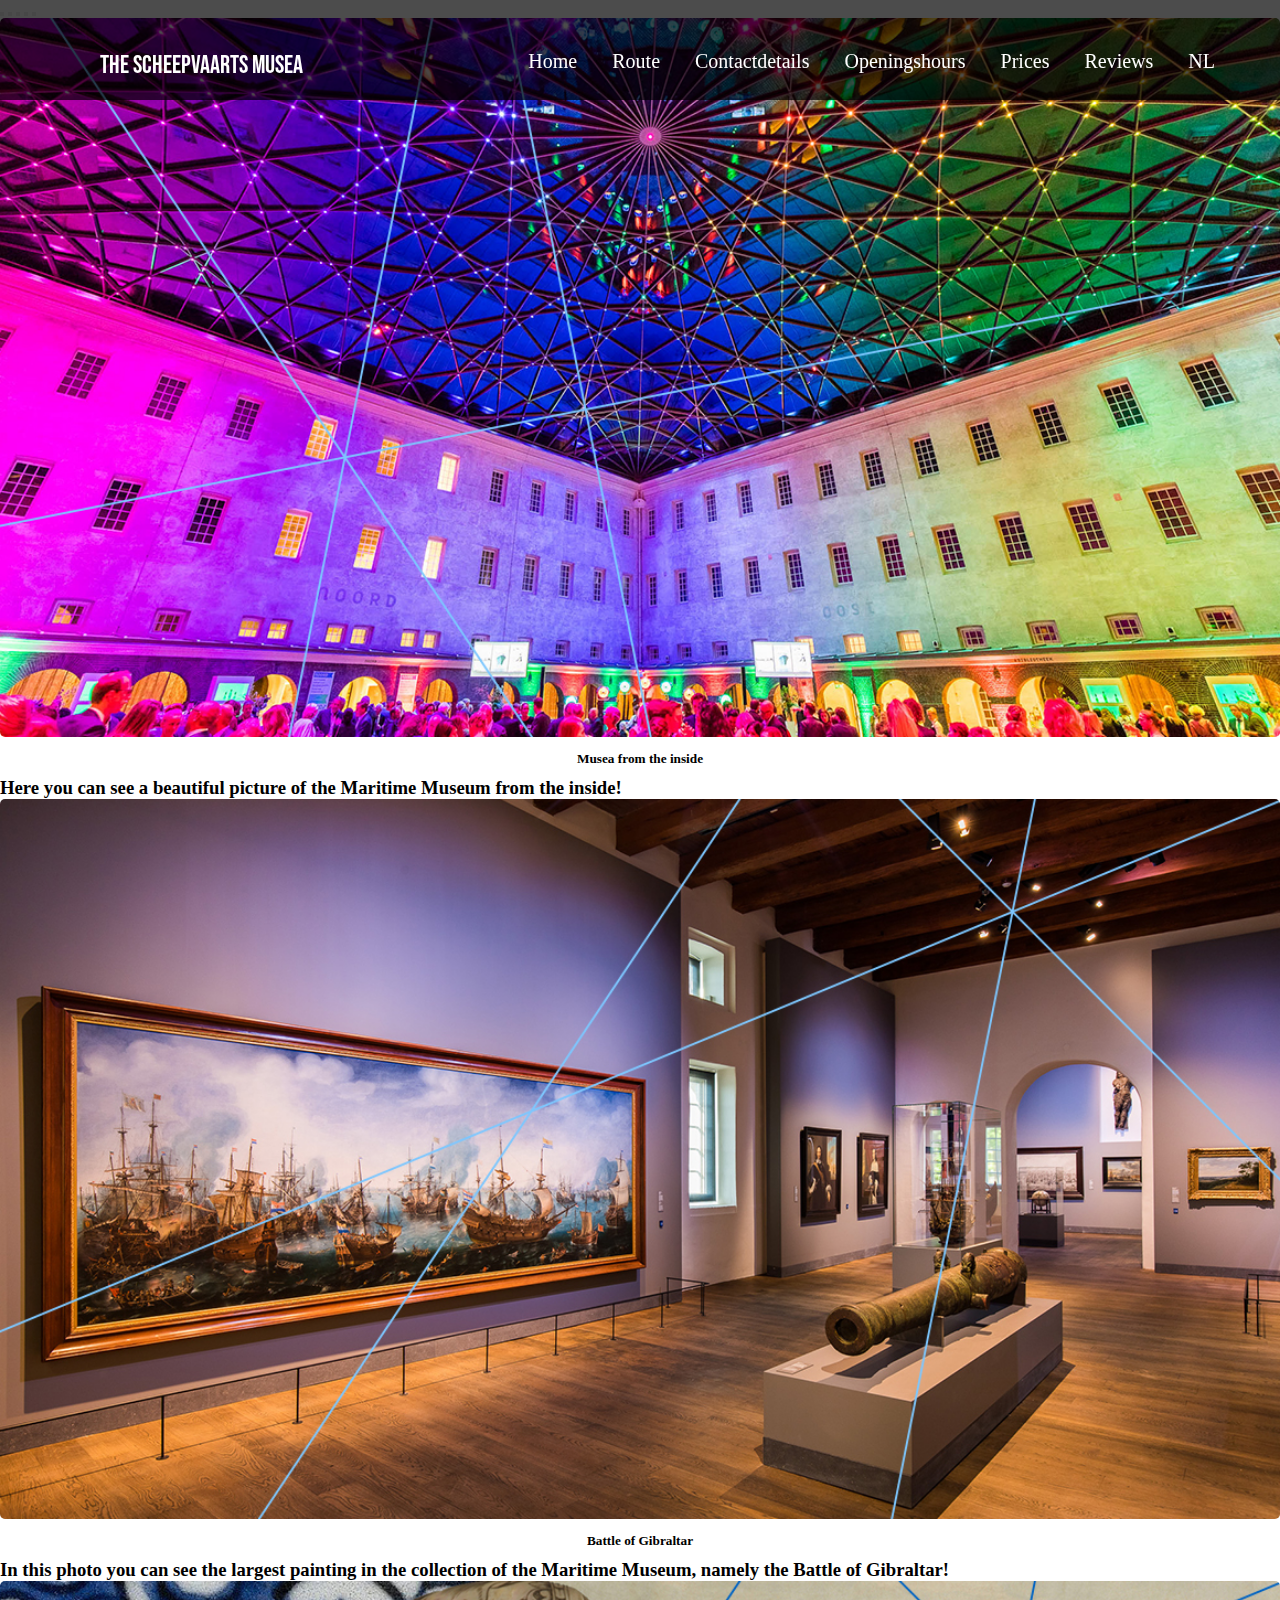
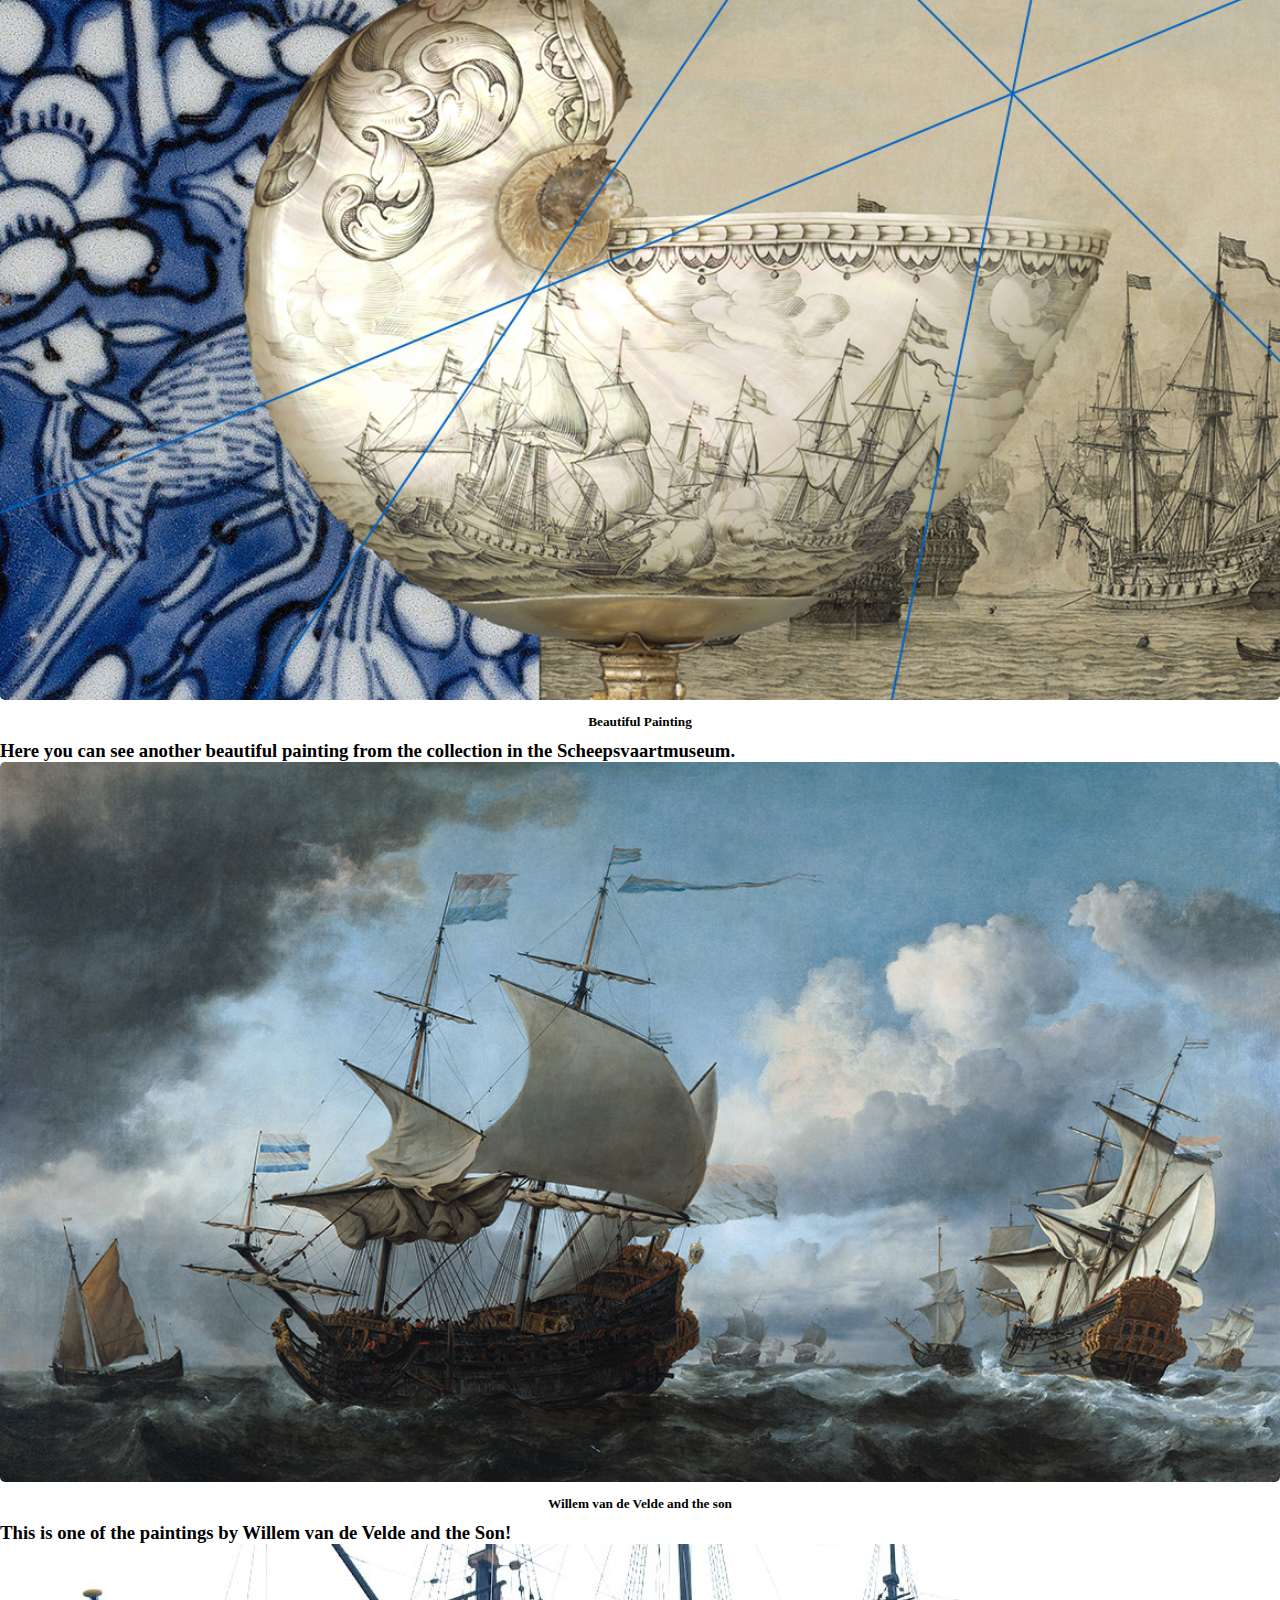
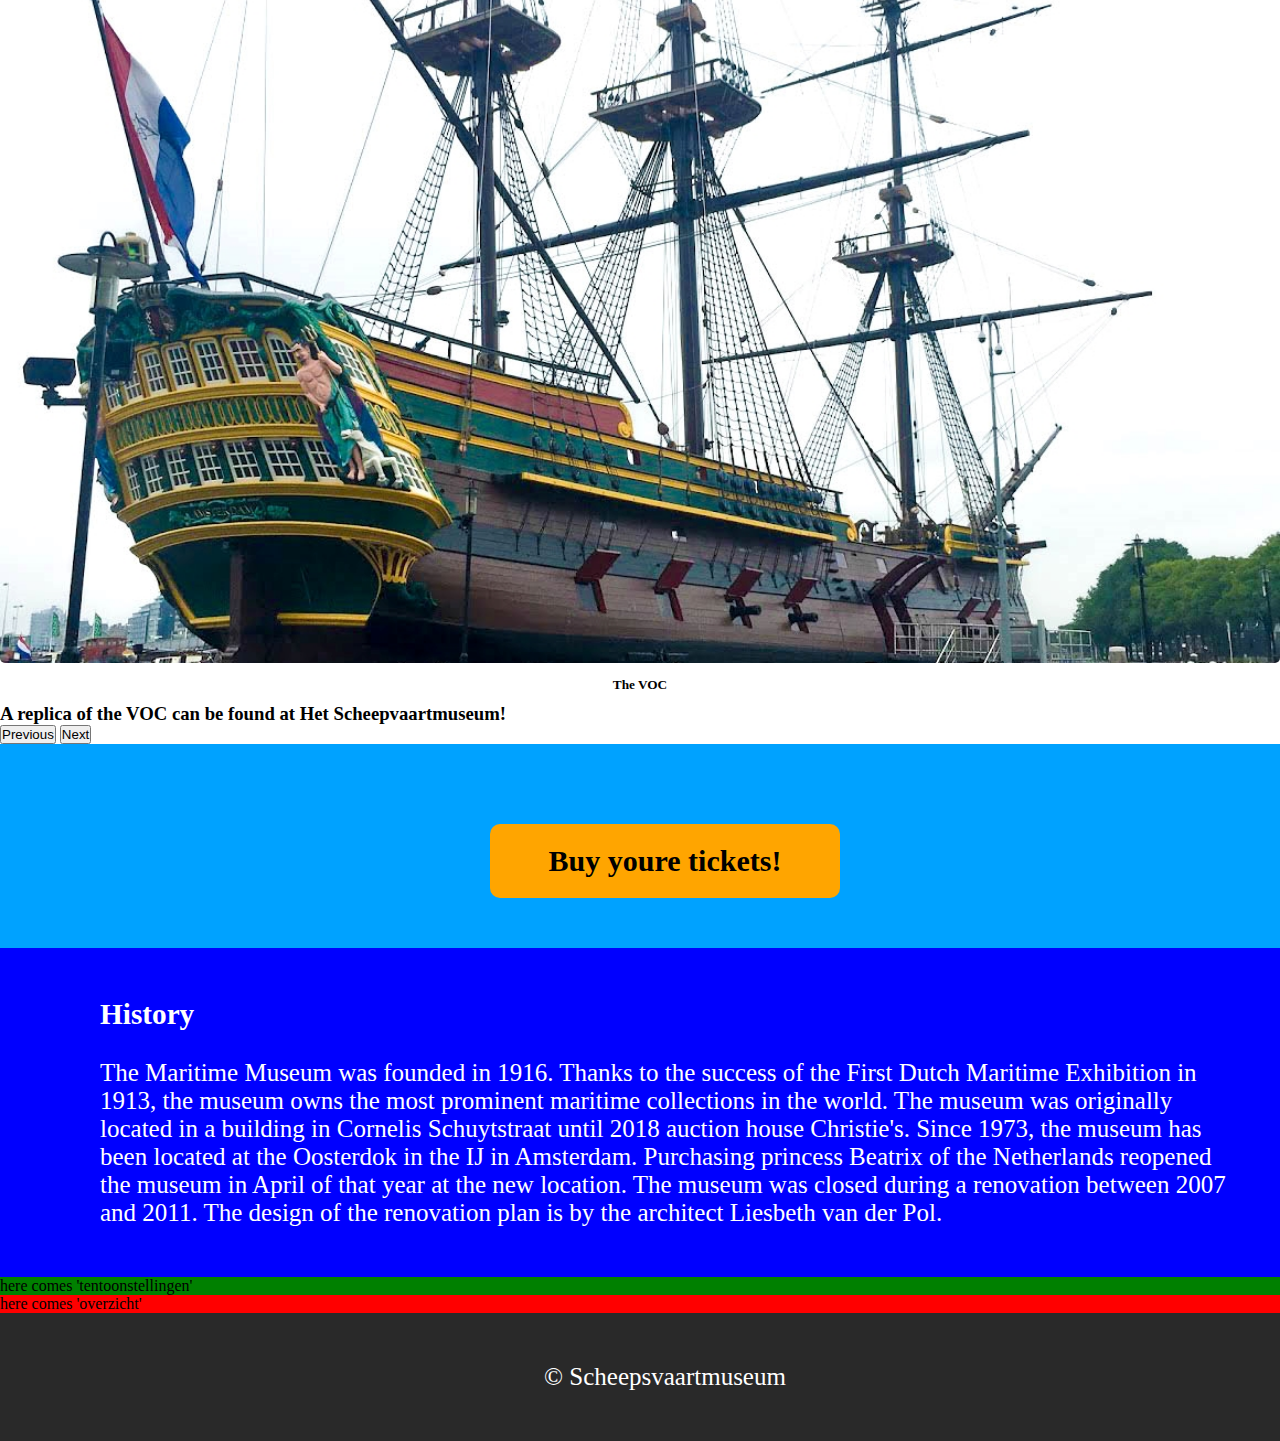
==== eni.html @ 56d88766 "nieuwe mappen" ====
<!DOCTYPE html>
<html lang="nl">
<head>
    <meta charset="UTF-8">
    <meta http-equiv="X-UA-Compatible" content="IE=edge">
    <meta name="viewport" content="width=device-width, initial-scale=1.0">
    <title>Scheepsvaartmuseum</title>
    <link href="https://fonts.googleapis.com/css2?family=Aclonica&family=Bebas+Neue&display=swap" rel="stylesheet">
    <link rel="stylesheet" href="css/index.css">
    <link href="https://cdn.jsdelivr.net/npm/bootstrap@5.1.3/dist/css/bootstrap.min.css" rel="stylesheet" integrity="sha384-1BmE4kWBq78iYhFldvKuhfTAU6auU8tT94WrHftjDbrCEXSU1oBoqyl2QvZ6jIW3" crossorigin="anonymous">
    <script src="https://cdn.jsdelivr.net/npm/bootstrap@5.1.3/dist/js/bootstrap.bundle.min.js" integrity="sha384-ka7Sk0Gln4gmtz2MlQnikT1wXgYsOg+OMhuP+IlRH9sENBO0LRn5q+8nbTov4+1p" crossorigin="anonymous"></script>
    <link rel="stylesheet" href="css/style.css">
<head>
<body>
<!-- Header begin -->
    <header>
        <div class="logo">
            <a href="index.html">The Scheepvaarts Musea</a>
            <div class="nav_bar">
                <ul>
                    <li><a href="eni.html">Home</a></li>
                    <li><a href=".html">Route</a></li>
                    <li><a href=".html">Contactdetails</a></li>
                    <li><a href=".html">Openingshours</a></li>
                    <li><a href=".html">Prices</a></li>
                    <li><a href="enr.html">Reviews</a></li>
                    <li><a href="index.html">NL</a></li>
                </ul>
            </div>
        </div> 
    </header>
<!-- Header einde -->

<!-- Slideshow begin -->
    <div id="carouselExampleCaptions" class="carousel slide" data-bs-ride="carousel">
        <div class="carousel-indicators">
          <button type="button" data-bs-target="#carouselExampleCaptions" data-bs-slide-to="0" class="active" aria-current="true" aria-label="Slide 1"></button>
          <button type="button" data-bs-target="#carouselExampleCaptions" data-bs-slide-to="1" aria-label="Slide 2"></button>
          <button type="button" data-bs-target="#carouselExampleCaptions" data-bs-slide-to="2" aria-label="Slide 3"></button>
          <button type="button" data-bs-target="#carouselExampleCaptions" data-bs-slide-to="3" aria-label="Slide 4"></button>
          <button type="button" data-bs-target="#carouselExampleCaptions" data-bs-slide-to="4" aria-label="Slide 5"></button>
        </div>

        <div class="carousel-inner">
          <div class="carousel-item active">
              <img src="img/f-1.jpg" class="d-block w-100" alt="...">
            <div class="carousel-caption d-none d-md-block">
              <h5>Musea from the inside</h5>
              <h3 class="slidercolorrr">Here you can see a beautiful picture of the Maritime Museum from the inside!</h3>
            </div>
          </div>

          <div class="carousel-item">
            <img src="img/f-2.jpg" class="d-block w-100" alt="...">
            <div class="carousel-caption d-none d-md-block">
              <h5>Battle of Gibraltar</h5>
              <h3 class="slidercolor">In this photo you can see the largest painting in the collection of the Maritime Museum, namely the Battle of Gibraltar!</h3>
            </div>
          </div>

          <div class="carousel-item">
            <img src="img/f-3.jpg" class="d-block w-100" alt="...">
            <div class="carousel-caption d-none d-md-block">
              <h5>Beautiful Painting</h5>
              <h3 class="slidercolor">Here you can see another beautiful painting from the collection in the Scheepsvaartmuseum.</h3>
            </div>
          </div>

          <div class="carousel-item">
            <img src="img/f-4.jpg" class="d-block w-100" alt="...">
            <div class="carousel-caption d-none d-md-block">
              <h5>Willem van de Velde and the son</h5>
              <h3 class="slidercolorr">This is one of the paintings by Willem van de Velde and the Son!</h3>
            </div>
          </div>

          <div class="carousel-item">
            <img src="img/f-5.jpg" class="d-block w-100" alt="...">
            <div class="carousel-caption d-none d-md-block">
              <h5>The VOC</h5>
              <h3 class="slidercolorr">A replica of the VOC can be found at Het Scheepvaartmuseum!</h3>
            </div>
          </div>
        </div>

        <button class="carousel-control-prev" type="button" data-bs-target="#carouselExampleCaptions" data-bs-slide="prev">
          <span class="carousel-control-prev-icon" aria-hidden="true"></span>
          <span class="visually-hidden">Previous</span>
        </button>
        <button class="carousel-control-next" type="button" data-bs-target="#carouselExampleCaptions" data-bs-slide="next">
          <span class="carousel-control-next-icon" aria-hidden="true"></span>
          <span class="visually-hidden">Next</span>
        </button>
    </div>
<!-- Slideshow einde -->
    <article>
<!-- Tickets begin -->
            <div class="ticketsbg">
                <div class="watistedoen">
                    <a  id="ticket" class="tickets" href="https://tickets.hetscheepvaartmuseum.nl/nl/tickets"><b>Buy youre tickets!</b></a>
                </div>
            </div>     
<!-- Tickets einde -->

<!-- Geschiedenis begin -->
        <div class="achtergrond1">
            <div class="geschiedenisbg">
                <div class="watistedoen">
                    <h3><b>History</b></h3>
                    <br>    The Maritime Museum was founded in 1916.
                            Thanks to the success of the First Dutch Maritime Exhibition in 1913,
                            the museum owns the most prominent maritime collections in the world.
                            The museum was originally located in a building in Cornelis Schuytstraat until 2018 auction house Christie's.
                            Since 1973, the museum has been located at the Oosterdok in the IJ in Amsterdam.
                            Purchasing princess Beatrix of the Netherlands reopened the museum in April of that year at the new location.
                            The museum was closed during a renovation between 2007 and 2011.
                            The design of the renovation plan is by the architect Liesbeth van der Pol.
                </div>
            </div>
        </div>
<!-- Geschiedenis einde -->
        
<!-- Tentoonstellingen begin -->
        <div class="tentoonstelling">
            here comes 'tentoonstellingen'
        </div>
<!-- Tentoonstellingen einde -->

<!-- Overzicht begin-->
        <div class="overzicht">
            here comes 'overzicht'
        </div>
<!-- Overzicht einde-->        
    </article>
<!-- Footer begin -->
    <footer>
        <p class="watistedoen">© Scheepsvaartmuseum</p>
    </footer>
<!-- Footer begin -->
</body>
</html>
---- css/style.css ----
*{
    margin: 0;
    padding: 0;
    box-sizing: border-box;
}

header{
    height: 100px;
    background: rgba(0,0,0,0.7);
    width: 100%;
    z-index: 12;
    position: fixed;
}

.logo{
    font-family: 'Bebas Neue';
    font-size: 25px;
    padding: 50px;
    margin-left: 50px;
}

.logo10{
    font-family: 'Bebas Neue';
    font-size: 25px;
    padding: 50px;
    margin-left: 50px;
}

.logo a{
    color: #fff;
    text-decoration: none;
}

.logo a:hover{
    color: #fff;
}

.logo2{
    font-family: 'Bebas Neue';
    font-size: 25px;
    padding: 50px;
    margin-left: 50px;
}

.logo2 a{
    color: #fff;
    text-decoration: none;
}

.logo2 a:hover{
    color: #fff;
}

.nav_bar{
    font-family: 'poppins';
    font-size: 20px;
    float: right;
    list-style: none;
}

.nav_bar li{
    display: inline-block;
}

.nav_bar li a{
    padding: 15px;
}

.nav_bar li a:hover{
    background: #7D7A7A;
    color: #fff;
    border: 1px solid #000;
    border-radius: 5px;
    border-width: 0 auto;
}

article{
    width:100%;
    margin: 0 auto;
}

.ticketsbg{
    background: rgb(0, 162, 255)
}

.geschiedenisbg{
    background: rgb(0, 0, 255);
    color: white;
}

.geschiedenis{
    background: rgb(0, 0, 255);
    color: white;
    text-align: center;
}

.tentoonstelling{
    background: green;
}

.overzicht{
    background: red;
}

.watistedoen{
    font-size: 25px;
    padding: 50px;
    margin-left: 50px;
}

.carsousel-item img{
    -webkit-backgournd-size: cover;
    background-size: cover;
    background-position: center center;
    background-repeat: no-repeat;
    width: auto;
    height: 100vh;
    filter: brightness(80%)
}

.box{
    background: rgba(0,0,0,0.5);
    width: 100%;
    padding: 25px;
}

.box p{
    text-align: justify;
}

.padding{
    border-top: 1px solid black;
    display: flex;
}

.box-1{
    width: 300px;
    height: 400px;
    background-repeat: no-repeat;
    background-size: cover;
    box-shadow: 2px 2px 12px rgba(0,0,0,0.3);
    display: flex;
    justify-content: center;
    align-items: center;
    flex-direction: column;
    border-radius: 11%;
}
  
.box-2{
    width: 300px;
    height: 400px;
    background-repeat: no-repeat;
    background-size: cover;
    box-shadow: 2px 2px 12px rgba(0,0,0,0.3);
    display: flex;
    justify-content: center;
    align-items: center;
    flex-direction: column;
    border-radius: 11%;
}
  
.box-3{
    width: 300px;
    height: 400px;
    background-repeat: no-repeat;
    background-size: cover;
    box-shadow: 2px 2px 12px rgba(0,0,0,0.3);
    display: flex;
    justify-content: center;
    align-items: center;
    flex-direction: column;
    border-radius: 11%;
}
  
.box-container{
    display: flex;
    justify-content: space-evenly;
}
  
  
.box-1 span{
    width: 40px;
    height: 40px;
    border-radius: 50%;
    background-color: blue;
    display: flex;
    justify-content: center;
    align-items: center;
    font-family: calibri;
    font-weight: bold;
}
  
.box-2 span{
    width: 40px;
    height: 40px;
    border-radius: 50%;
    background-color: blue;
    display: flex;
    justify-content: center;
    align-items: center;
    font-family: calibri;
    font-weight: bold;
}

.box-3 span{
    width: 40px;
    height: 40px;
    border-radius: 50%;
    background-color: blue;
    display: flex;
    justify-content: center;
    align-items: center;
    font-family: calibri;
    font-weight: bold;
}

.box-1 p:nth-child(2){
    color: blue;
    font-family: calibri;
    font-size: 23px;
    line-height: 29px
}
  
.box-2 p:nth-child(2){
    color: blue;
    font-family: calibri;
    font-size: 23px;
    line-height: 29px
}

.box-3 p:nth-child(2){
    color: blue;
    font-family: calibri;
    font-size: 23px;
    line-height: 29px
}

.box-1 p:nth-child(2){
    font-family: calibri;
    text-align: center;
    width: 230px;
    margin: 0px 0px 20px 0px;
    color: #8f8f8f8f;
}

.box-2 p:nth-child(2){
    font-family: calibri;
    text-align: center;
    width: 230px;
    margin: 0px 0px 20px 0px;
    color: #8f8f8f8f;
}
   
.box-3 p:nth-child(2){
    font-family: calibri;
    text-align: center;
    width: 230px;
    margin: 0px 0px 20px 0px;
    color: #8f8f8f8f;
}

footer{
    background: rgb(41, 41, 41);
    left: 0;
    bottom: 0;
    width: 100%;
    text-align: center;
}

footer > p{
    color: white;
}

.tickets:hover{
    transform: scale(1.05);
}

.tickets{
    margin: auto;
    width: 350px;
    display: flex;
    flex-basis: 31%;
    background: orange;
    border-radius: 10px;
    margin-bottom: 0;
    padding: 20px 12px;
    box-sizing: border-box;
    margin-top: 30px;
    font-size: 30px;
    color: black;
    font-style: normal;
    align-items: center;
    justify-content: center;
    text-decoration: none;
}

img{
    width: 100%;
    border-radius: 5px;
    transition: 0.2s transform;
    object-fit: cover;
}

.slidercolortekst{
    color: white;
}

h5{
    text-align: center;
    font-weight: 600;
    margin: 10px 0;
}

.extra{
    height: 110px;
}

@media screen and (max-width: 600px){
    h1{
        font-size: 180%;
    }
    footer > p{
        width: 100vw;
        padding-left: 600px;
    }
    .nav_bar{
        width: 100%;
        position: absolute;
        top: 75px;
        right: 0;
        z-index: 2;
    }
    .nav_bar li{
        display: block;
        margin-top: 10px;
        margin-bottom: 10px;
    }
    .nav_bar li a{
        color: #fff;
    }
}

@media screen and (max-width:600px){
    body{
        font-size: 16px;
        width: 100vw;
    }
    .content{
        width: 80%;
    }
    .content > h1{
        font-size: 180%;
    }
    .fotoslider{
        width: auto;
        height: 375;
    }   
    footer > p{
        width: 100vw;
        padding-left: 60px;
    }
    .row{
        display:block;
    }
    .box-container{
        display: block;
    }
}
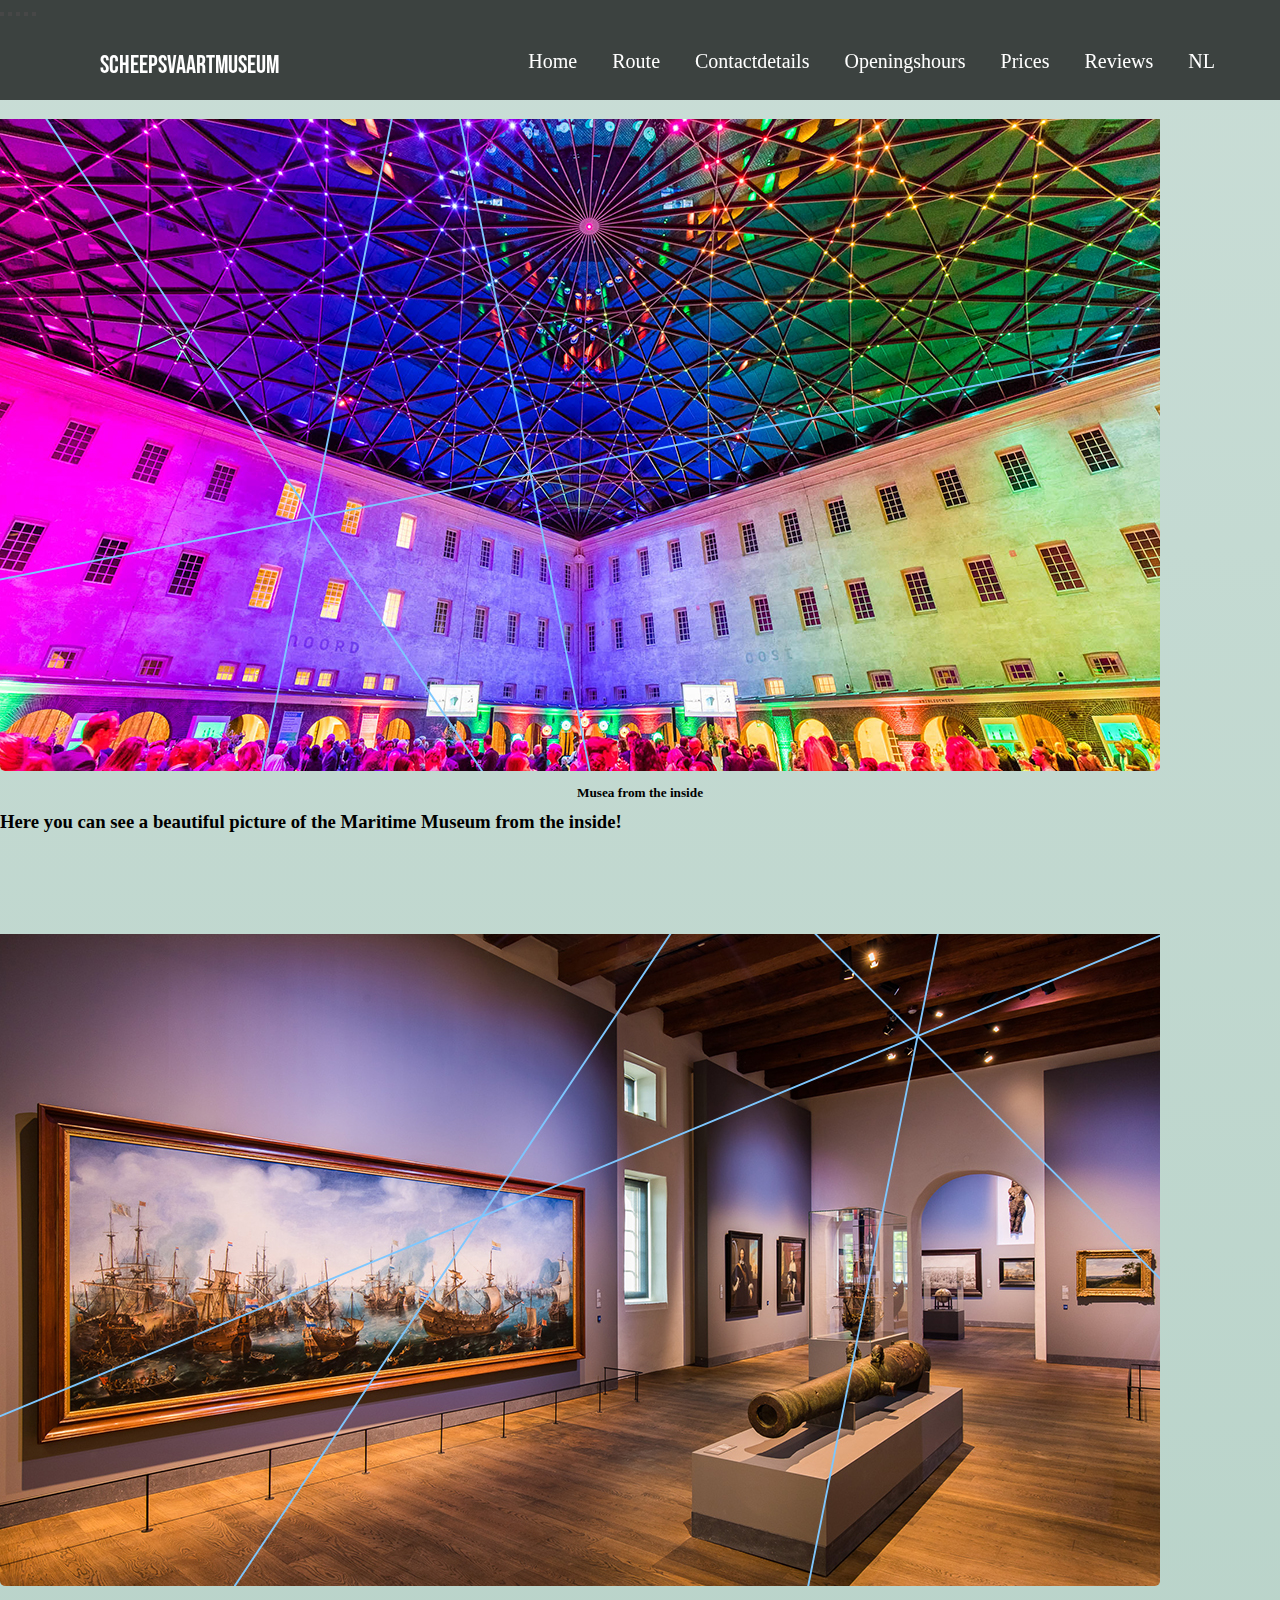
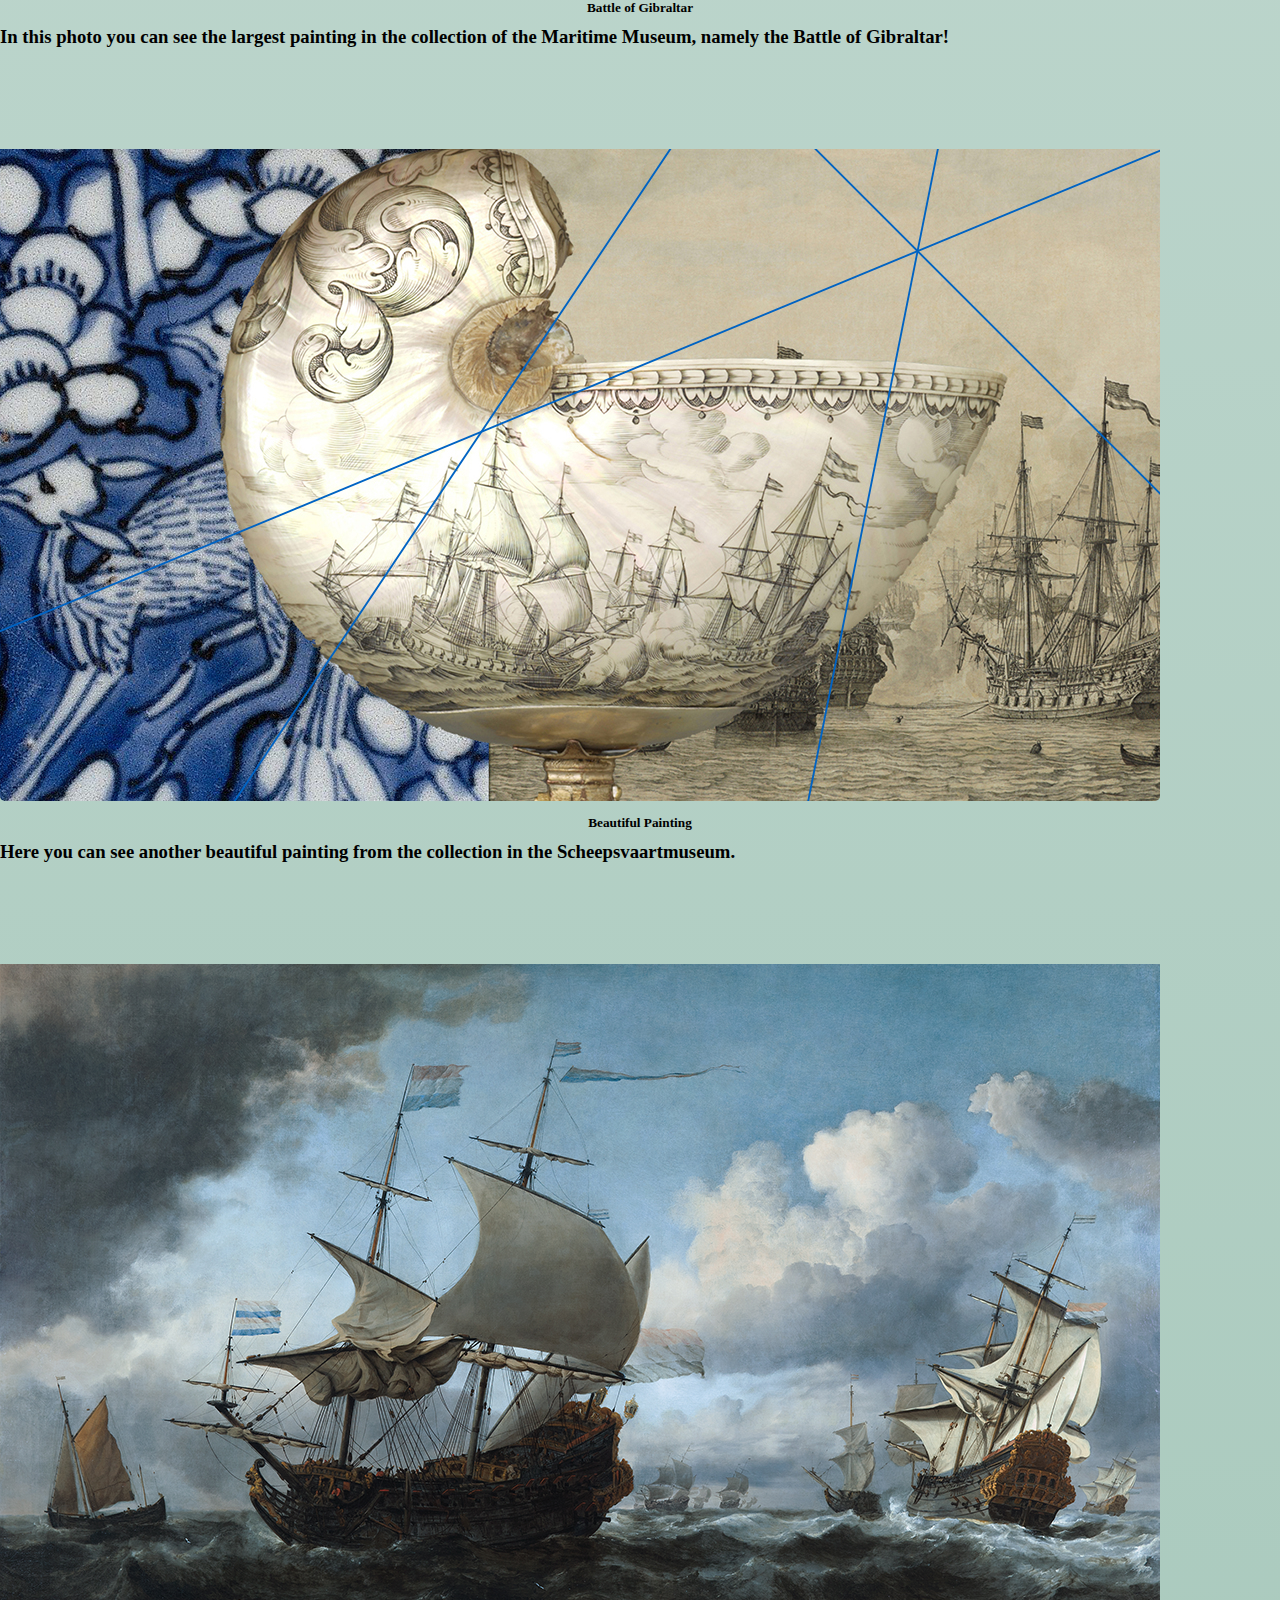
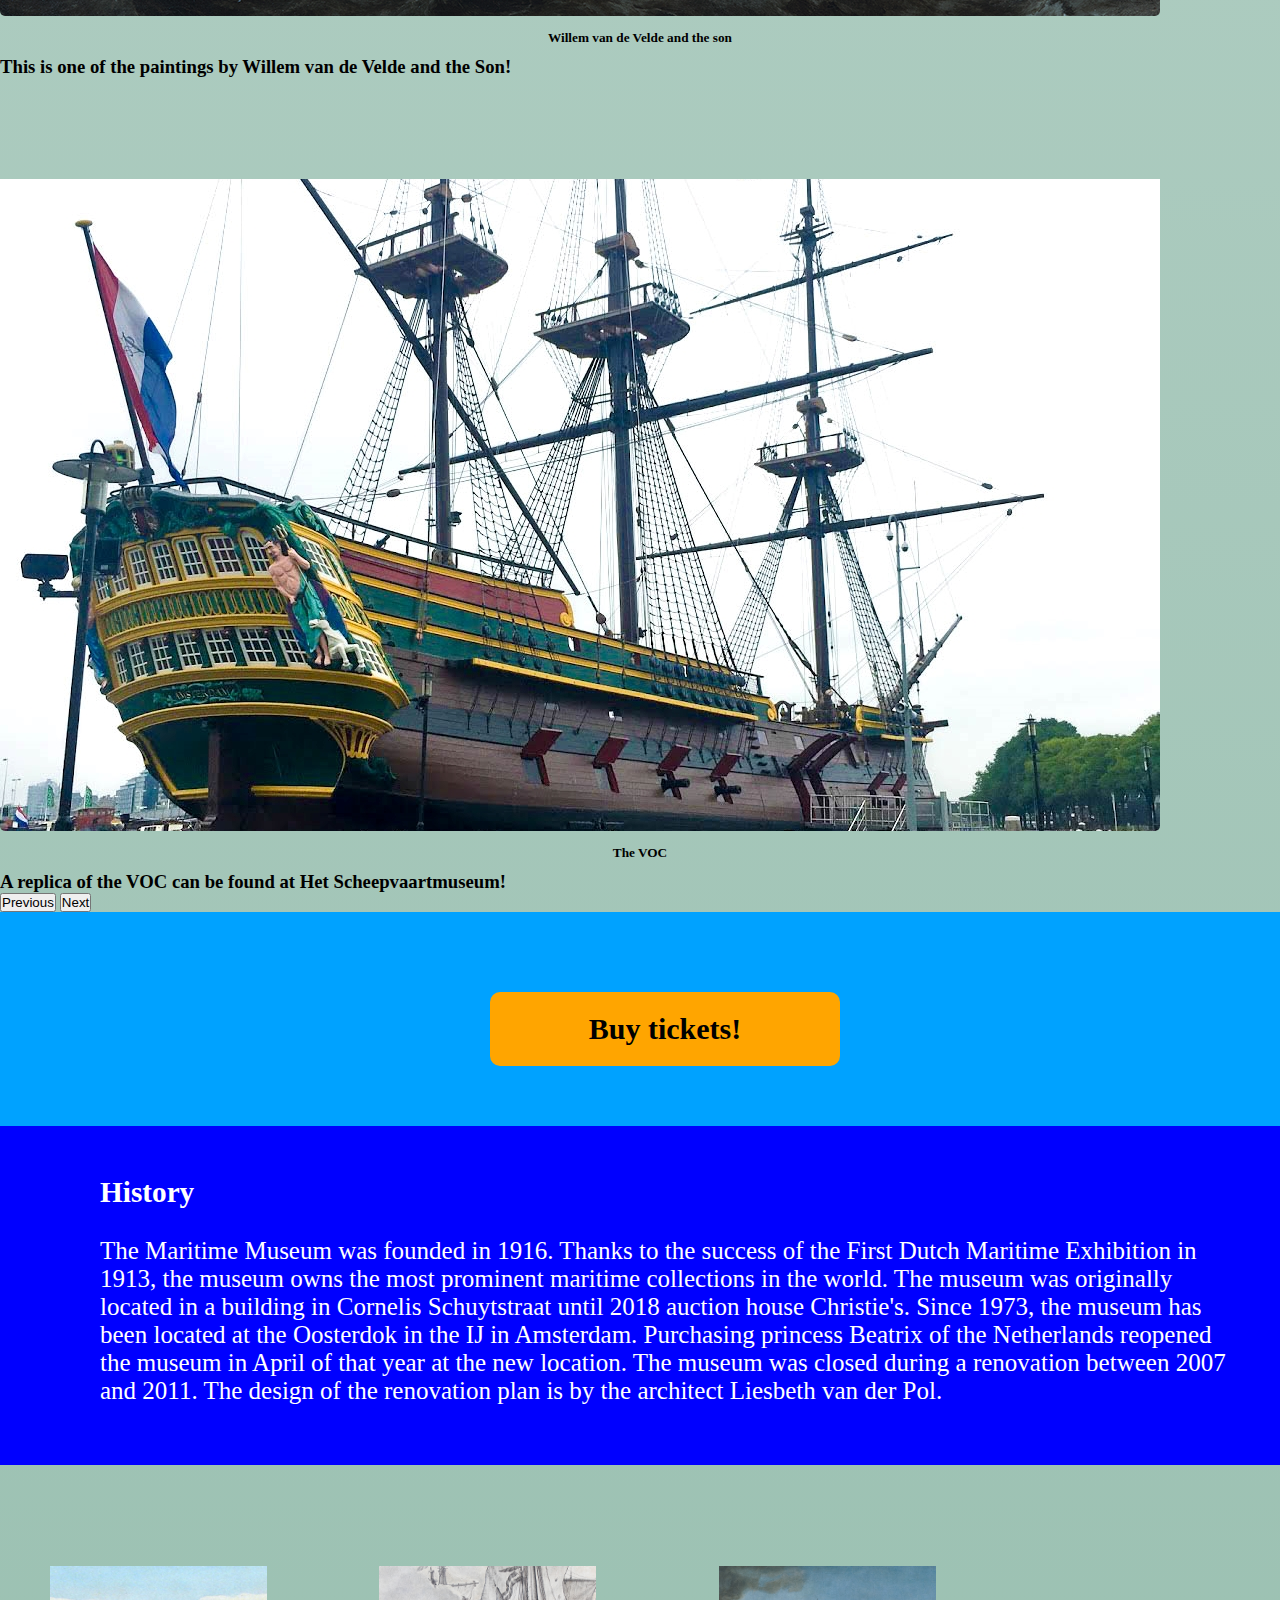
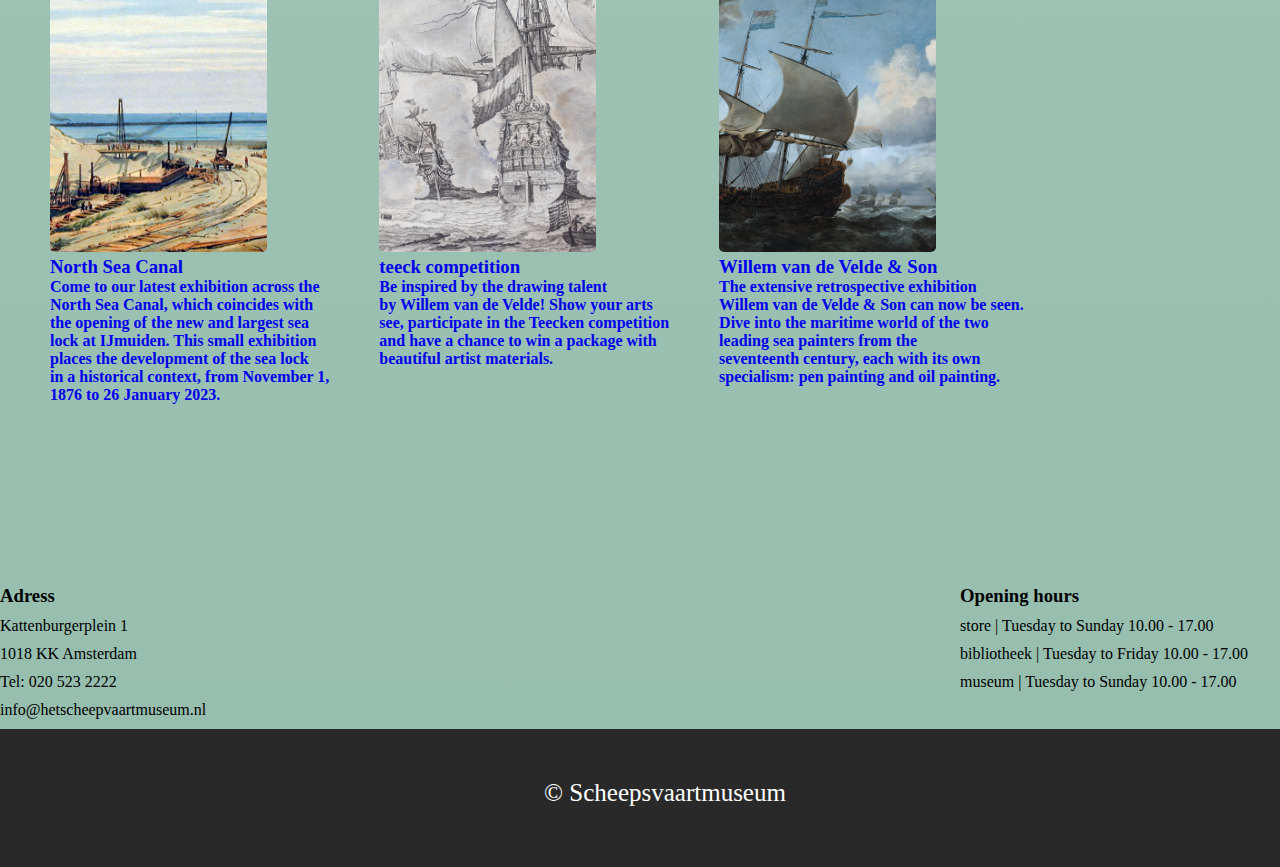
==== commit 44bca297: "geupdated" ====
--- a/eni.html
+++ b/eni.html
@@ -9,29 +9,30 @@
     <link rel="stylesheet" href="css/index.css">
     <link href="https://cdn.jsdelivr.net/npm/bootstrap@5.1.3/dist/css/bootstrap.min.css" rel="stylesheet" integrity="sha384-1BmE4kWBq78iYhFldvKuhfTAU6auU8tT94WrHftjDbrCEXSU1oBoqyl2QvZ6jIW3" crossorigin="anonymous">
     <script src="https://cdn.jsdelivr.net/npm/bootstrap@5.1.3/dist/js/bootstrap.bundle.min.js" integrity="sha384-ka7Sk0Gln4gmtz2MlQnikT1wXgYsOg+OMhuP+IlRH9sENBO0LRn5q+8nbTov4+1p" crossorigin="anonymous"></script>
-    <link rel="stylesheet" href="css/style.css">
+    <link rel="stylesheet" href="css/style2.css">
 <head>
 <body>
 <!-- Header begin -->
-    <header>
-        <div class="logo">
-            <a href="index.html">The Scheepvaarts Musea</a>
-            <div class="nav_bar">
-                <ul>
-                    <li><a href="eni.html">Home</a></li>
-                    <li><a href=".html">Route</a></li>
-                    <li><a href=".html">Contactdetails</a></li>
-                    <li><a href=".html">Openingshours</a></li>
-                    <li><a href=".html">Prices</a></li>
-                    <li><a href="enr.html">Reviews</a></li>
-                    <li><a href="index.html">NL</a></li>
-                </ul>
-            </div>
-        </div> 
-    </header>
+<header>
+    <div class="logo">
+        <a href="index.html">Scheepsvaartmuseum</a>
+        <div class="nav_bar">
+            <ul>
+              <li><a href="eni.html">Home</a></li>
+              <li><a href="enro.html">Route</a></li>
+              <li><a href="enc.html">Contactdetails</a></li>
+              <li><a href="eno.html">Openingshours</a></li>
+              <li><a href="enp.html">Prices</a></li>
+              <li><a href="enr.html">Reviews</a></li>
+              <li><a href="index.html">NL</a></li>
+          </ul>
+      </div>
+  </div> 
+</header>
 <!-- Header einde -->
 
 <!-- Slideshow begin -->
+<main class="main1">
     <div id="carouselExampleCaptions" class="carousel slide" data-bs-ride="carousel">
         <div class="carousel-indicators">
           <button type="button" data-bs-target="#carouselExampleCaptions" data-bs-slide-to="0" class="active" aria-current="true" aria-label="Slide 1"></button>
@@ -92,12 +93,13 @@
           <span class="visually-hidden">Next</span>
         </button>
     </div>
+</main>
 <!-- Slideshow einde -->
     <article>
 <!-- Tickets begin -->
             <div class="ticketsbg">
                 <div class="watistedoen">
-                    <a  id="ticket" class="tickets" href="https://tickets.hetscheepvaartmuseum.nl/nl/tickets"><b>Buy youre tickets!</b></a>
+                    <a  id="ticket" class="tickets" href="https://tickets.hetscheepvaartmuseum.nl/nl/tickets"><b>Buy tickets!</b></a>
                 </div>
             </div>     
 <!-- Tickets einde -->
@@ -119,18 +121,77 @@
             </div>
         </div>
 <!-- Geschiedenis einde -->
-        
+
 <!-- Tentoonstellingen begin -->
-        <div class="tentoonstelling">
-            here comes 'tentoonstellingen'
-        </div>
+<main class="tmain1">
+  <div class="tent-container">
+    <div class="tentt">
+      <a href="https://www.hetscheepvaartmuseum.nl/doen/tentoonstellingen/noordzeekanaal">
+        <img src="img/ten1.png" class="imgtent">
+      </a>
+      <a href="https://www.hetscheepvaartmuseum.nl/doen/tentoonstellingen/noordzeekanaal">
+        <h3>North Sea Canal</h3>
+      </a>
+      <p><b><a href="https://www.hetscheepvaartmuseum.nl/doen/tentoonstellingen/noordzeekanaal" 
+        target="_blank">Come to our latest exhibition across the<br> 
+        North Sea Canal, which coincides with<br> 
+        the opening of the new and largest sea<br> ​
+        lock at IJmuiden. This small exhibition<br>
+        places the development of the sea lock<br> 
+        in a historical context, from November 1,<br> 
+        1876 to 26 January 2023.
+      </a></b></p>
+    </div>
+    <div class="tentt">
+      <a href="https://www.hetscheepvaartmuseum.nl/doen/tentoonstellingen/willem-van-de-velde-en-zoon/teeckenwedstrijd">
+        <img src="img/ten2.png" class="imgtent">
+      </a>
+      <a href="https://www.hetscheepvaartmuseum.nl/doen/tentoonstellingen/willem-van-de-velde-en-zoon/teeckenwedstrijd">
+          <h3>teeck competition</h3>
+      </a>
+      <p><b><a href="https://www.hetscheepvaartmuseum.nl/doen/tentoonstellingen/willem-van-de-velde-en-zoon/teeckenwedstrijd" 
+              target="_blank">Be inspired by the drawing talent<br>
+              by Willem van de Velde! Show your arts<br>
+              see, participate in the Teecken competition<br>
+              and have a chance to win a package with<br>
+              beautiful artist materials.
+      </a></b></p>
+    </div>
+    <div class="tentt">
+      <a href="https://www.hetscheepvaartmuseum.nl/doen/tentoonstellingen/willem-van-de-velde-en-zoon">
+        <img src="img/ten3.png" class="imgtent">
+      </a>
+      <a href="https://www.hetscheepvaartmuseum.nl/doen/tentoonstellingen/willem-van-de-velde-en-zoon">
+          <h3>Willem van de Velde & Son</h3>
+      </a>
+      <p><b><a href="https://www.hetscheepvaartmuseum.nl/doen/tentoonstellingen/willem-van-de-velde-en-zoon "target="_blank">
+        The extensive retrospective exhibition<br>
+        Willem van de Velde & Son can now be seen.<br>
+        Dive into the maritime world of the two<br>
+        leading sea painters from the<br>
+        seventeenth century, each with its own<br>
+        specialism: pen painting and oil painting.
+      </a></b></p>
+    </div>
+</div>
+</main>
 <!-- Tentoonstellingen einde -->
 
 <!-- Overzicht begin-->
-        <div class="overzicht">
-            here comes 'overzicht'
-        </div>
-<!-- Overzicht einde-->        
+<main class="main3">
+  <section class="Prices">
+      <ul class="buy">
+          <li>
+              <span><h3>Adress</h3></span><span></span><span></span><span><h3>Opening hours</h3></span>
+          </li>
+          <li><span>Kattenburgerplein 1</span><span></span><span></span><span>store | Tuesday to Sunday 10.00 - 17.00</span></li>
+          <li><span>1018 KK Amsterdam</span><span></span><span></span><span>bibliotheek | Tuesday to Friday 10.00 - 17.00</span></li>
+          <li><span>Tel: 020 523 2222</span><span></span><span></span><span>museum | Tuesday to Sunday 10.00 - 17.00</span></li>
+          <li><span>info@hetscheepvaartmuseum.nl</span><span></span><span></span><span></span></li>
+      </ul>
+  </section>
+  </main>
+<!-- Overzicht einde-->         
     </article>
 <!-- Footer begin -->
     <footer>
--- a/css/style2.css
+++ b/css/style2.css
@@ -0,0 +1,505 @@
+*{
+    margin: 0;
+    padding: 0;
+    box-sizing: border-box;
+}
+
+body{
+    background: linear-gradient(#c9ddd6, #95bdad);
+}
+
+main{
+    min-height: 80vh;
+}
+
+.main3{
+    min-height: 0vh;
+}
+
+.main4{
+    min-height: 74vh;
+}
+
+html{
+    scroll-behavior: smooth;
+}
+
+.titels{
+    width: 60%;
+    margin:0 ;
+    padding-left:20px;
+    padding-top:20px;
+}
+
+.titels > h1{
+    margin-bottom: 15px;
+}
+
+.titels > .h31{
+    margin-top: 15px;
+}
+
+.titels > .h30{
+    margin-bottom: 15px;
+}
+
+.contact{
+    width: 60%;
+    margin:0 ;
+    padding-left:20px;
+    padding-top:20px;
+}
+
+.contact > h1{
+    margin-bottom: 15px;
+}
+
+.contact > .h31{
+    margin-top: 15px;
+}
+
+.contact > .h30{
+    margin-bottom: 15px;
+}
+
+.Prijzen{ 
+    margin-left: 50%;
+}
+
+.headers{
+    margin-bottom: 15px;
+}
+
+header{
+    height: 100px;
+    background: rgba(0,0,0,0.7);
+    width: 100%;
+    z-index: 12;
+    position: fixed;
+}
+
+.header{
+    background: black;
+    display: flex;
+    height: 80px;
+    justify-content: space-between;
+    align-items: center;
+    padding: 20px;
+    padding-left: 40px;
+}
+
+.logo{
+    font-family: 'Bebas Neue';
+    font-size: 25px;
+    padding: 50px;
+    margin-left: 50px;
+}
+
+.logo10{
+    font-family: 'Bebas Neue';
+    font-size: 25px;
+    padding: 50px;
+    margin-left: 50px;
+}
+
+.logo a{
+    color: #fff;
+    text-decoration: none;
+}
+
+.logo a:hover{
+    color: #fff;
+}
+
+.logo2{
+    font-family: 'Bebas Neue';
+    font-size: 25px;
+    padding: 50px;
+    margin-left: 50px;
+}
+
+.logo2 a{
+    color: #fff;
+    text-decoration: none;
+}
+
+.logo2 a:hover{
+    color: #fff;
+}
+
+.nav_bar{
+    font-family: 'poppins';
+    font-size: 20px;
+    float: right;
+    list-style: none;
+}
+
+.nav_bar li{
+    display: inline-block;
+}
+
+.nav_bar li a{
+    padding: 15px;
+    color: white;
+}
+
+.Home1{
+    color: white;
+}
+
+.nav_bar li a:hover{
+    background: #7D7A7A;
+    color: #fff;
+    border: 1px solid #000;
+    border-radius: 5px;
+    border-width: 0 auto;
+}
+
+article{
+    width:100%;
+    margin: 0 auto;
+}
+
+.ticketsbg{
+    background: rgb(0, 162, 255)
+}
+
+.geschiedenisbg{
+    background: rgb(0, 0, 255);
+    color: white;
+}
+
+.geschiedenis{
+    background: rgb(0, 0, 255);
+    color: white;
+    text-align: center;
+}
+
+.tentoonstelling{
+    background: green;
+}
+
+.watistedoen{
+    font-size: 25px;
+    padding: 50px;
+    margin-left: 50px;
+    padding-bottom: 60px;
+}
+
+.carsousel-item img{
+    -webkit-backgournd-size: cover;
+    background-size: cover;
+    background-position: center center;
+    background-repeat: no-repeat;
+    width: auto;
+    height: 100vh;
+    filter: brightness(80%)
+}
+
+.box{
+    background: rgba(0,0,0,0.5);
+    width: 100%;
+    padding: 25px;
+}
+
+.box p{
+    text-align: justify;
+}
+
+.padding{
+    border-top: 1px solid black;
+    display: flex;
+}
+
+.box-1{
+    width: 300px;
+    height: 400px;
+    background-repeat: no-repeat;
+    background-size: cover;
+    box-shadow: 2px 2px 12px rgba(0,0,0,0.3);
+    display: flex;
+    justify-content: center;
+    align-items: center;
+    flex-direction: column;
+    border-radius: 11%;
+}
+  
+.box-2{
+    width: 300px;
+    height: 400px;
+    background-repeat: no-repeat;
+    background-size: cover;
+    box-shadow: 2px 2px 12px rgba(0,0,0,0.3);
+    display: flex;
+    justify-content: center;
+    align-items: center;
+    flex-direction: column;
+    border-radius: 11%;
+}
+  
+.box-3{
+    width: 300px;
+    height: 400px;
+    background-repeat: no-repeat;
+    background-size: cover;
+    box-shadow: 2px 2px 12px rgba(0,0,0,0.3);
+    display: flex;
+    justify-content: center;
+    align-items: center;
+    flex-direction: column;
+    border-radius: 11%;
+}
+  
+.box-container{
+    display: flex;
+    justify-content: space-evenly;
+}
+  
+  
+.box-1 span{
+    width: 40px;
+    height: 40px;
+    border-radius: 50%;
+    background-color: blue;
+    display: flex;
+    justify-content: center;
+    align-items: center;
+    font-family: calibri;
+    font-weight: bold;
+}
+  
+.box-2 span{
+    width: 40px;
+    height: 40px;
+    border-radius: 50%;
+    background-color: blue;
+    display: flex;
+    justify-content: center;
+    align-items: center;
+    font-family: calibri;
+    font-weight: bold;
+}
+
+.box-3 span{
+    width: 40px;
+    height: 40px;
+    border-radius: 50%;
+    background-color: blue;
+    display: flex;
+    justify-content: center;
+    align-items: center;
+    font-family: calibri;
+    font-weight: bold;
+}
+
+.box-1 p:nth-child(2){
+    color: blue;
+    font-family: calibri;
+    font-size: 23px;
+    line-height: 29px
+}
+  
+.box-2 p:nth-child(2){
+    color: blue;
+    font-family: calibri;
+    font-size: 23px;
+    line-height: 29px
+}
+
+.box-3 p:nth-child(2){
+    color: blue;
+    font-family: calibri;
+    font-size: 23px;
+    line-height: 29px
+}
+
+.box-1 p:nth-child(2){
+    font-family: calibri;
+    text-align: center;
+    width: 230px;
+    margin: 0px 0px 20px 0px;
+    color: #8f8f8f8f;
+}
+
+.box-2 p:nth-child(2){
+    font-family: calibri;
+    text-align: center;
+    width: 230px;
+    margin: 0px 0px 20px 0px;
+    color: #8f8f8f8f;
+}
+   
+.box-3 p:nth-child(2){
+    font-family: calibri;
+    text-align: center;
+    width: 230px;
+    margin: 0px 0px 20px 0px;
+    color: #8f8f8f8f;
+}
+
+footer{
+    background: rgb(41, 41, 41);
+    left: 0;
+    bottom: 0;
+    width: 100%;
+    text-align: center;
+}
+
+footer > p{
+    color: white;
+}
+
+.tickets:hover{
+    transform: scale(1.05);
+}
+
+.tickets{
+    margin: auto;
+    width: 350px;
+    display: flex;
+    flex-basis: 31%;
+    background: orange;
+    border-radius: 10px;
+    margin-bottom: 0;
+    padding: 20px 12px;
+    box-sizing: border-box;
+    margin-top: 30px;
+    font-size: 30px;
+    color: black;
+    font-style: normal;
+    align-items: center;
+    justify-content: center;
+    text-decoration: none;
+}
+
+img{
+    padding-top: 101px;
+    border-radius: 5px;
+    transition: 0.2s transform;
+    object-fit: cover;
+}
+
+.slidercolortekst{
+    color: white;
+}
+
+h5{
+    text-align: center;
+    font-weight: 600;
+    margin: 10px 0;
+}
+
+.extra{
+    height: 110px;
+}
+
+@media screen and (max-width: 600px){
+    h1{
+        font-size: 180%;
+    }
+    footer > p{
+        width: 100vw;
+        padding-left: 600px;
+    }
+    .nav_bar{
+        width: 100%;
+        position: absolute;
+        top: 75px;
+        right: 0;
+        z-index: 2;
+    }
+    .nav_bar li{
+        display: block;
+        margin-top: 10px;
+        margin-bottom: 10px;
+    }
+    .nav_bar li a{
+        color: #fff;
+    }
+}
+
+@media screen and (max-width:600px){
+    body{
+        font-size: 16px;
+        width: 100vw;
+    }
+    .content{
+        width: 80%;
+    }
+    .content > h1{
+        font-size: 180%;
+    }
+    .fotoslider{
+        width: auto;
+        height: 375;
+    }   
+    footer > p{
+        width: 100vw;
+        padding-left: 60px;
+    }
+    .row{
+        display:block;
+    }
+    .box-container{
+        display: block;
+    }
+}
+
+.mapAndContact{
+    display:flex;
+}
+
+.Prices{
+    display: flex;
+}
+
+.buy{
+    width:100%;
+}
+
+.buy > li{
+    display:flex;
+    margin-bottom: 10px;
+    
+}
+
+.buy > li > span {
+    display:block;
+    width:30%;  
+}
+
+/* unvisited link */
+a:link {
+    text-decoration: none;
+  }
+  
+  /* visited link */
+  a:visited {
+    color: black;
+    text-decoration: none;
+  }
+  
+  /* mouse over link */
+  a:hover {
+    color: cyan;
+    text-decoration: underline;
+  }
+  
+  /* selected link */
+  a:active {
+    color: yellow;
+    text-decoration: underline;
+  }
+
+.tent-container{
+    display: flex;
+}
+
+.imgtent{
+    height: 387px;
+    width: 217px;
+}
+
+.tentt{
+    margin-left: 50px;
+}